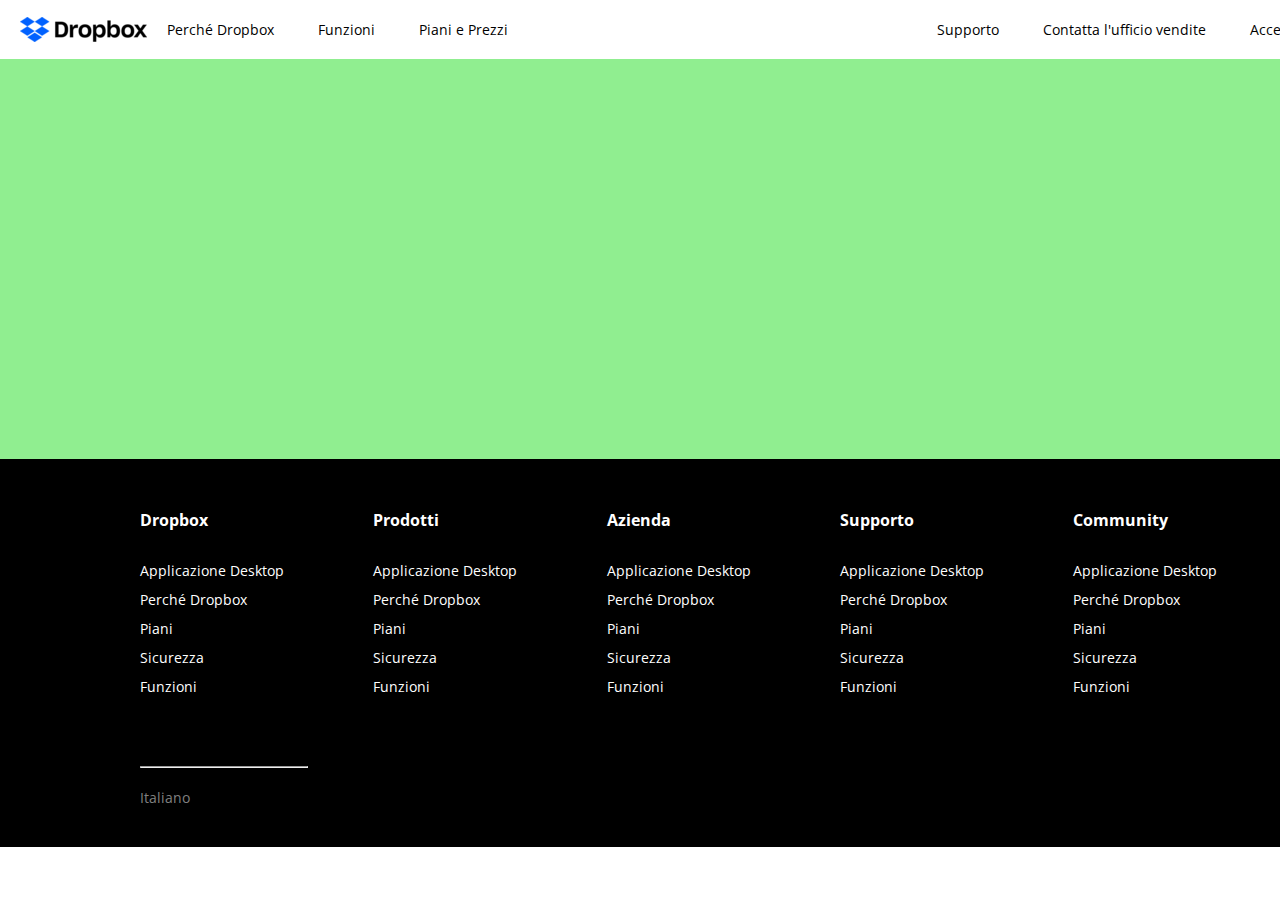
==== login.html @ 422f0d7e "create login" ====
<!DOCTYPE html>
<html lang="en">
<head>
    <meta charset="UTF-8">
    <meta name="viewport" content="width=device-width, initial-scale=1.0">
    <title>Dropbox Business</title>

    <link rel="preconnect" href="https://fonts.googleapis.com">
    <link rel="preconnect" href="https://fonts.gstatic.com" crossorigin>
    <link href="https://fonts.googleapis.com/css2?family=Open+Sans:wght@400;700&display=swap" rel="stylesheet">
    <!-- /Google Fonts -->
    
    <link rel="stylesheet" href="https://cdnjs.cloudflare.com/ajax/libs/font-awesome/6.4.0/css/all.min.css" integrity="sha512-iecdLmaskl7CVkqkXNQ/ZH/XLlvWZOJyj7Yy7tcenmpD1ypASozpmT/E0iPtmFIB46ZmdtAc9eNBvH0H/ZpiBw==" crossorigin="anonymous" referrerpolicy="no-referrer" />
    <!-- /Fontawesome -->

    <link rel="stylesheet" href="./css/style.css">
    <!-- /Link al css -->
</head>
<body>

    <header>

        <div class="h-container d-flex px-20">

            <div class="h-links1 d-flex">
                <div class="dropbox-logo">
                    <a href="#">
                        <img src="./img/logo-small.png" alt="dropbox logo">
                    </a>
                </div>
                <div class="links">
                    <a href="#">Perché Dropbox</a>
                    <a href="#">Funzioni</a>
                    <a href="#">Piani e Prezzi</a>
                </div>
            </div>

            <div class="h-links2 d-flex">
                <div class="links">
                    <a href="#">Supporto</a>
                    <a href="#">Contatta l'ufficio vendite</a>
                    <a href="#">Accedi</a>
                </div>
                <a href="#" class="a-btn">
                    Inizia
                </a>
            </div>

        </div>

    </header>
    <!-- /Header -->

    <main class="debug2">

    </main>
    <!-- /Header -->

    <footer>

        <div class="f-container container d-flex">

            <div class="f-item">
                <h3>
                    Dropbox
                </h3>
                <ul>
                    <li>
                        <a href="#">Applicazione Desktop</a>
                    </li>
                    <li>
                        <a href="#">Perché Dropbox</a>
                    </li>
                    <li>
                        <a href="#">Piani</a>
                    </li>
                    <li>
                        <a href="#">Sicurezza</a>
                    </li>
                    <li>
                        <a href="#">Funzioni</a>
                    </li>
                </ul>
            </div>
            <div class="f-item">
                <h3>
                    Prodotti
                </h3>
                <ul>
                    <li>
                        <a href="#">Applicazione Desktop</a>
                    </li>
                    <li>
                        <a href="#">Perché Dropbox</a>
                    </li>
                    <li>
                        <a href="#">Piani</a>
                    </li>
                    <li>
                        <a href="#">Sicurezza</a>
                    </li>
                    <li>
                        <a href="#">Funzioni</a>
                    </li>
                </ul>
            </div>
            <div class="f-item">
                <h3>
                    Azienda
                </h3>
                <ul>
                    <li>
                        <a href="#">Applicazione Desktop</a>
                    </li>
                    <li>
                        <a href="#">Perché Dropbox</a>
                    </li>
                    <li>
                        <a href="#">Piani</a>
                    </li>
                    <li>
                        <a href="#">Sicurezza</a>
                    </li>
                    <li>
                        <a href="#">Funzioni</a>
                    </li>
                </ul>
            </div>
            <div class="f-item">
                <h3>
                    Supporto
                </h3>
                <ul>
                    <li>
                        <a href="#">Applicazione Desktop</a>
                    </li>
                    <li>
                        <a href="#">Perché Dropbox</a>
                    </li>
                    <li>
                        <a href="#">Piani</a>
                    </li>
                    <li>
                        <a href="#">Sicurezza</a>
                    </li>
                    <li>
                        <a href="#">Funzioni</a>
                    </li>
                </ul>
            </div>
            <div class="f-item">
                <h3>
                    Community
                </h3>
                <ul>
                    <li>
                        <a href="#">Applicazione Desktop</a>
                    </li>
                    <li>
                        <a href="#">Perché Dropbox</a>
                    </li>
                    <li>
                        <a href="#">Piani</a>
                    </li>
                    <li>
                        <a href="#">Sicurezza</a>
                    </li>
                    <li>
                        <a href="#">Funzioni</a>
                    </li>
                </ul>
            </div>

            <div class="language">
                <hr>
                <div>
                    <i class="fa-solid fa-earth-europe"></i>
                    Italiano
                    <i class="fa-solid fa-caret-up"></i>
                </div>
            </div>

        </div>
        

    </footer>
    <!-- /Footer -->
    
</body>
</html>
---- css/style.css ----
/* #region Common */

    * {
        margin: 0;
        padding: 0;
        box-sizing: border-box;
    }

    :root {
        --light: white;
        --dark: black;
        --light-grey: #dfdfe1;
        --dark-grey: grey;
        --purple: #61092d;
        --bg-btn: #0061ff;
        --bg-btn-light: #478cfa;
        --bg-heroimg: #b4d0e7;
        --txt-check: #0c64ff;
        --bg-designit: #a2d39b;
        --bord-designit: #d1e9cd;
        --bg-arizona: #61082b;
        --bg-florida: #0093ce;
        --bg-topps: #ff1c1c;
        --bg-bicycle: #d5001f;
        --bg-hearst: #b4d0e7;
        --bg-lonely: #0d2481;
        --bg-clear: #ffd830;
        --bg-designit-quote: #f5f5f5;
    }

    body {
        font-family: 'Open Sans', sans-serif;
        font-size: 14px;
        min-width: 1400px;
    }

    header {
        position: sticky;
        top: 0;
        left: 0;
        background-color: var(--light);
    }

    footer {
        background-color: var(--dark);
    }

/* #endregion Common */

/* #region Utilities */

    .container {
        width: 80%;
        max-width: 1170px;
        margin: auto;
    }

    .container2 {
        width: 60%;
        max-width: 1000px;
        margin: auto;
    }

    .d-flex {
        display: flex;
    }

    .py-1 {
        padding-top: 1rem;
        padding-bottom: 1rem;
    }

    .px-1 {
        padding-left: 1rem;
        padding-right: 1rem;
    }

    .px-20 {
        padding-left: 20px;
        padding-right: 20px;
    }

    .p-rel {
        position: relative;
    }

    .a-btn {
        display: inline-block;
        background-color: var(--bg-btn);
        color: var(--light-grey);
        text-decoration: none;
        padding: 5px 15px;
        transition: all 300ms;
    }

    .a-btn:hover {
        background-color: var(--bg-btn-light);
        color: var(--light);
    }

/* #endregion Utilities */

/* #region Debug */

    .debug1 {
        background-color: orange;
        height: 100px;
    }

    .debug2 {
        background-color: lightgreen;
        height: 400px;
    }

    .debug3 {
        background-color: black;
        height: 100px;
    }

/* #endregion Debug */

/* #region Header */

    .h-container, .h-links1, .h-links2 {
        justify-content: space-between;
        align-items: center;
    }

    .dropbox-logo {
        line-height: 50%;
    }

    .h-container .links a {
        display: inline-block;
        text-decoration: none;
        color: var(--dark);
        padding: 20px 20px;
    }

    .h-container .links a:hover {
        border-bottom: 1px solid var(--dark);
    }

/* #endregion Header */

/* #region Hero Image */

    .heroimg-container {
        height: 500px;
        background-color: var(--bg-heroimg);
    }

    .heroimg-container2 {
        flex-wrap: wrap;
    }

    .heroimg-title {
        width: 80%;
        padding-top: 50px;
        padding-bottom: 30px;
        font-size: 32px;
    }

    .heroimg-par {
        width: calc(100% /12 *4);
        padding-right: 60px;
    }

    .heroimg-par .a-btn {
        margin: 20px 0;
    }

    .heroimg-par .cancel {
        padding-bottom: 40px;
    }

    .heroimg-par .arrow {
        font-size: 30px;
    }

    .heroimg-par .arrow a {
        color: var(--dark);
    }

    .heroimg-img {
        width: calc(100% /12 *8);
    }

    .heroimg-img img {
        width: 90%;
        max-width: 750px;
    }

/* #endregion Hero Image */

/* #region Piano business */

    .bsn-title {
        padding-top: 150px;
        padding-bottom: 40px;
        font-size: 20px;
    }

    .radio-btn {
        padding-bottom: 30px;
    }

    #mensile, #annuale {
        vertical-align: middle;
    }

    #annuale {
        margin-left: 30px;
    }

    .card-container {
        align-items: flex-start;
        justify-content: space-between;
        flex-wrap: wrap;
        padding-bottom: 100px;
    }

    .bsn-card {
        width: calc(100% /12 *3.5);
    }

    .bsn-card2 {
        width: 100%;
        padding-top: 30px;
    }

    .bsn-card-title {
        text-align: center;
        padding: 10px 0;
    }

    .bsn-card-title, .bsn-card-body, .bsn-card-body2 {
        border-top: 2px solid var(--light-grey);
        border-left: 1px solid var(--light-grey);
        border-right: 1px solid var(--light-grey);
    }

    .bsn-card-body {
        height: 750px;
    }

    .bsn-card-body, .bsn-card-body2 {
        padding: 20px 20px;
        border-bottom: 2px solid var(--light-grey);
    }

    .bsn-card-body .price {
        padding: 10px 0;
    }

    .bsn-card-body em {
        color: var(--dark-grey);
    }

    .bsn-card-body ul {
        list-style: none;
        padding-top: 20px;
    }

    .bsn-card-body li {
        padding-top: 10px;
    }

    .bsn-card-body .a-btn {
        width: 100%;
        text-align: center;
        margin: 20px 0;
    }

    .bsn-card-body hr {
        width: 30%;
        margin: 30px;
        margin-left: 0px;
    }

    .bsn-card-body .fa-check {
        color: var(--txt-check);
    }
    
    .bsn-card-body2 .col1 {
        width:  calc(100% /12 * 8);
    }

    .bsn-card-body2 .col2 {
        width: calc(100% /12 * 4);
        justify-content: flex-end;
        align-items: flex-start;
    }

    .bsn-card-body2 .ufficio-vendite {
        padding: 10px 0;
        padding-bottom: 30px;
    }

    .bsn-card-body2 .btn2 {
        padding: 10px 20px;
    }

/* #endregion Piano business */

/* #region Partner Dropbox */

    .partner {
        padding-bottom: 100px;
    }

    .partner .img {
        width: calc(100% /12 * 8);
    }

    .partner img {
        width: 90%;
        max-width: 600px;
    }

    .partner .par {
        width: calc(100% /12 * 4);
        padding-right: 40px;
    }

    .par div {
        padding: 20px 0;
    }

    .par .a-btn {
        background-color: var(--light);
        color: var(--dark);
        border: 1px solid var(--dark);
        padding: 10px 20px;
    }

    .par .a-btn:hover {
        background-color: var(--dark);
        color: var(--light);
    }

/* #endregion Partner Dropbox */

/* #region Operazioni Business*/

    .operaz-title {
        font-size: 20px;
        padding-bottom: 40px;
    }

    .operaz {
        align-items: center;
        justify-content: space-between;
        flex-wrap: wrap;
        padding-bottom: 100px;
    }

    .operaz-item {
        width: calc(100% /12 *3.5);
        padding-bottom: 30px;
    }

    .operaz img {
        width: 90%;
    }

    .operaz .operaz-card-img {
        text-align: center;
    }

    .operaz .operaz-card-title {
        padding: 10px 0;
    }
    
/* #endregion Operazioni Business */

/* #region Team */

    .team-title {
        font-size: 20px;
        padding-bottom: 40px;
        width: 50%;
    }

    .scopri {
        padding-bottom: 100px;
    }

/* #endregion Team */

/* #region Icone clienti */

    .clients {
        align-items: center;
    }
    
    .clients-item {
        width: calc(100% / 12 * 4);
    }

    .clients-item.lateral {
        flex-wrap: wrap;
    }

    .clients-card {
        width: 50%;
        aspect-ratio: 1/1;
        align-items: center;
        justify-content: center;
    }

    .clients-card img {
        width: 60%;
        filter: invert(1);
    }

    .clients-card.designit {
        background-color: var(--bg-designit);
        border: 10px solid var(--bord-designit);
    }

    .clients-card.arizona {
        background-color: var(--bg-arizona);
    }

    .clients-card.florida {
        background-color: var(--bg-florida);
    }

    .clients-card.topps {
        background-color: var(--bg-topps);
    }

    .clients-card.bicycle {
        background-color: var(--bg-bicycle);
    }

    .clients-card.hearst {
        background-color: var(--bg-hearst);
    }

    .clients-card.lonely {
        background-color: var(--bg-lonely);
    }

    .clients-card.clear {
        background-color: var(--bg-clear);
    }

    .clients-item.designit-quote {
        aspect-ratio: 1/1;
        padding: 30px;
        background-color: var(--bg-designit-quote);
    }

    .designit-logo img {
        width: 60%;
        padding-bottom: 40px;
    }
    
/* #endregion Icone clienti */

/* #region Porta Dropbox  */

    .porta-dropbox {
        background-color: var(--bg-heroimg);
    }

    .porta-dropbox-cont {
        padding: 100px 0;
        justify-content: space-between;
        align-items: center;
    }

    .porta-dropbox-cont .title {
        width: 50%;
        font-size: 20px;
        color: var(--purple);
    }

    .porta-dropbox-cont .a-btn {
        background-color: var(--light);
        color: var(--dark);
    }

    .porta-dropbox-cont .a-btn:hover {
        background-color: var(--dark);
        color: var(--light);
    }

/* #endregion Porta Dropbox  */

/* #region FAQ  */

    .faq {
        padding: 100px 0;
    }

    .faq-title {
        padding-bottom: 40px;
        font-size: 20px;
    }

    .faq-container {
        padding: 40px 0;
        padding-right: 20px;
        border-top: 1px solid var(--dark);
        border-bottom: 1px solid var(--dark);
    }

    .question {
        align-items: center;
        justify-content: space-between;
    }

    .answer {
        display: none;
        padding-top: 20px;
    }

    .faq-container:hover .answer {
        display: block;
    }

    .fa-chevron-up {
        display: none;
    }

    .faq-container:hover .fa-chevron-down {
        display: none;
    }

    .faq-container:hover .fa-chevron-up {
        display: block;
    }

/* #endregion FAQ  */

/* #region FAQ con transizione 

.faq {
    padding: 100px 0;
}

.faq-title {
    padding-bottom: 40px;
    font-size: 20px;
}

.faq-container {
    padding: 40px 0;
    padding-right: 20px;
    border-top: 1px solid var(--dark);
    border-bottom: 1px solid var(--dark);
    height: 98px;
    transition: all 1s;
}

.question {
    align-items: center;
    justify-content: space-between;
}

.answer {
    opacity: 0;
    padding-top: 20px;
    transition: all 1s;
}

.faq-container:hover {
    height: 150px;
}

.faq-container:hover .answer {
    opacity: 1;
}

.fa-chevron-up {
    display: none;
}

.faq-container:hover .fa-chevron-down {
    display: none;
}

.faq-container:hover .fa-chevron-up {
    display: block;
}

 #endregion FAQ  */

/* #region Footer  */

    .f-container {
        color: var(--light);
        justify-content: space-between;
        flex-wrap: wrap;
    }

    .f-item {
        width: calc(100% /12 * 2);
        padding: 50px 0;
    }

    .f-item ul {
        list-style: none;
        padding-top: 20px;
    }

    .f-item li {
        padding-top: 10px;
    }

    .f-item a {
        color: var(--light);
        text-decoration: none;
    }

    .f-item a:hover {
        text-decoration: underline;
    }

    .language {
        width: 100%;
        padding-bottom: 40px;
        color: var(--dark-grey);
    }

    .language hr {
        width: 15%;
        margin: 20px 0;
        margin-left: 0px;
        color: var(--light);
    }

/* #endregion Footer  */
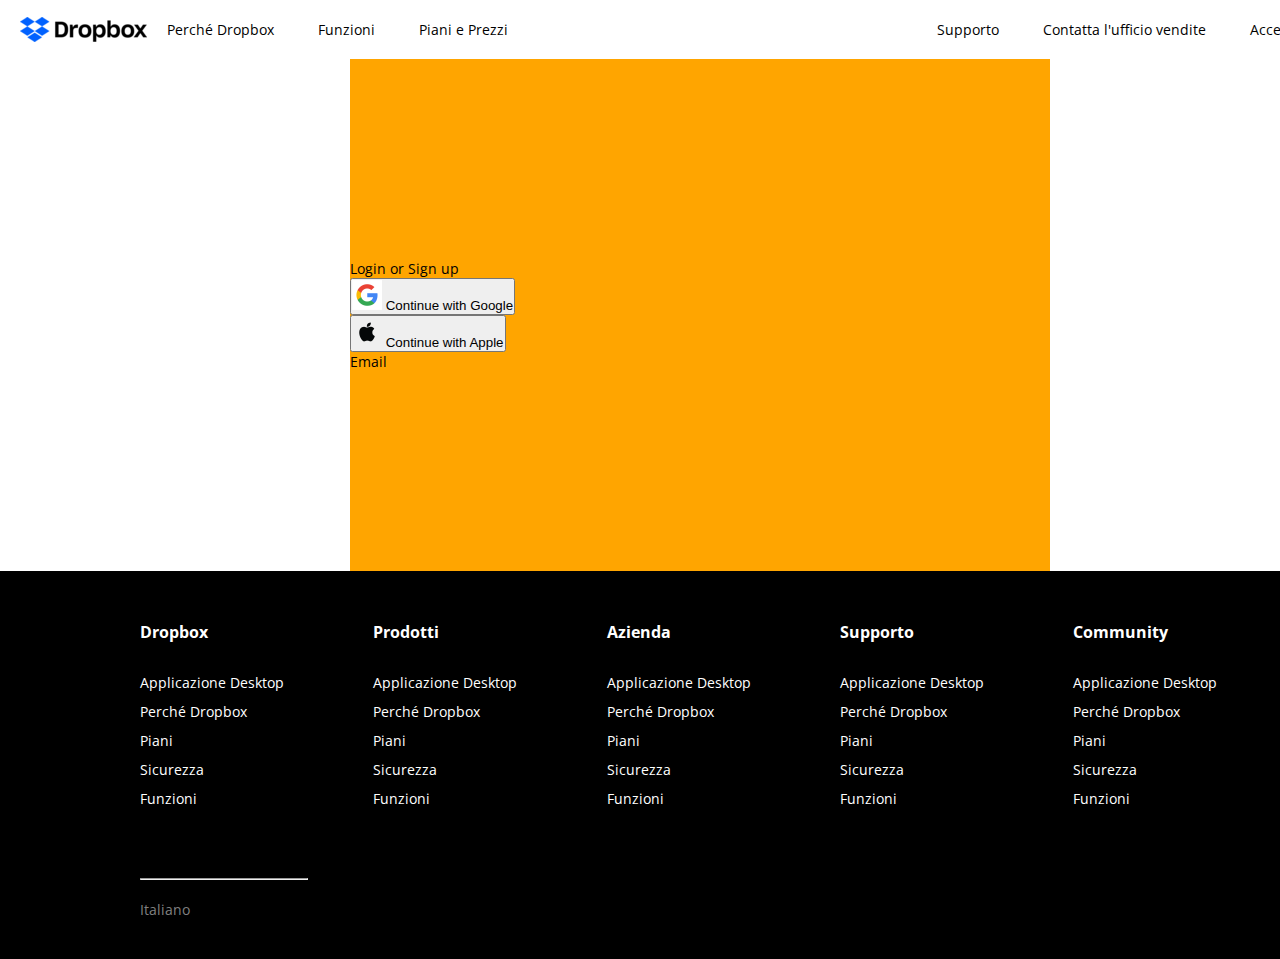
==== commit c993f2ae: "pagina login prima bozza" ====
--- a/login.html
+++ b/login.html
@@ -3,7 +3,7 @@
 <head>
     <meta charset="UTF-8">
     <meta name="viewport" content="width=device-width, initial-scale=1.0">
-    <title>Dropbox Business</title>
+    <title>Login - Dropbox</title>
 
     <link rel="preconnect" href="https://fonts.googleapis.com">
     <link rel="preconnect" href="https://fonts.gstatic.com" crossorigin>
@@ -51,7 +51,33 @@
     </header>
     <!-- /Header -->
 
-    <main class="debug2">
+    <main>
+
+        <div class="login-container">
+
+            <div>
+                Login or Sign up
+            </div>
+
+            <div>
+                <button class="google-btn">
+                    <img src="./img/google-logo.jpg" alt="google logo">
+                    Continue with Google
+                </button>
+            </div>
+
+            <div>
+                <button class="apple-btn">
+                    <img src="./img/apple-logo.webp" alt="apple logo">
+                    Continue with Apple
+                </button>
+            </div>
+
+            <div>
+                Email
+            </div>
+
+        </div>
 
     </main>
     <!-- /Header -->
--- a/css/style.css
+++ b/css/style.css
@@ -635,3 +635,25 @@
     }
 
 /* #endregion Footer  */
+
+
+/* #region login main */
+
+    .login-container {
+        width: 50%;
+        margin: auto;
+        padding: 200px 0;
+        background-color: orange;
+    }
+
+    .google-btn img {
+        width: 30px;
+    }
+
+    .apple-btn img {
+        width: 30px;
+    }
+
+
+
+/* #endregion login main */
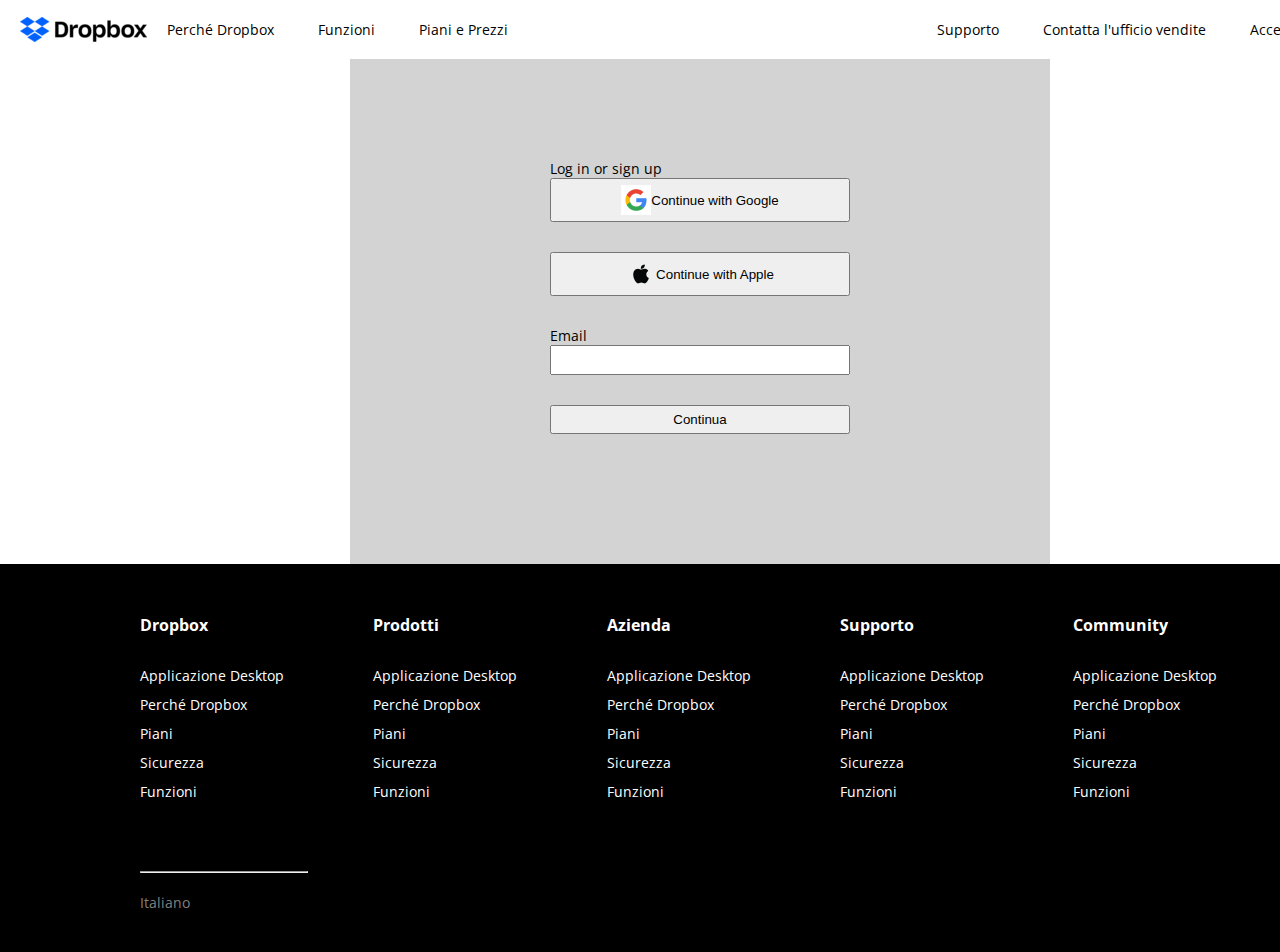
==== commit 7ddf140c: "pagina login seconda bozza" ====
--- a/login.html
+++ b/login.html
@@ -53,34 +53,46 @@
 
     <main>
 
-        <div class="login-container">
+        <div class="login-container d-flex">
 
             <div>
-                Login or Sign up
-            </div>
-
-            <div>
-                <button class="google-btn">
-                    <img src="./img/google-logo.jpg" alt="google logo">
-                    Continue with Google
-                </button>
-            </div>
-
-            <div>
-                <button class="apple-btn">
-                    <img src="./img/apple-logo.webp" alt="apple logo">
-                    Continue with Apple
-                </button>
-            </div>
-
-            <div>
-                Email
+                <div>
+                    Log in or sign up
+                </div>
+                <div class="btn">
+                    <button class="google-btn d-flex">
+                        <img src="./img/google-logo.jpg" alt="google logo">
+                        <div>
+                            Continue with Google
+                        </div>
+                    </button>
+                </div>
+                <div class="btn">
+                    <button class="apple-btn d-flex">
+                        <img src="./img/apple-logo.webp" alt="apple logo">
+                        <div>
+                            Continue with Apple
+                        </div>
+                    </button>
+                </div>
+                <div class="email">
+                    Email
+                </div>
+                <div class="email">
+                    <input type="email" id="email">
+                </div>
+                <div  class="btn">
+                    <button>
+                        Continua
+                    </button>
+                </div>
             </div>
 
         </div>
+        <!-- /Login section -->
 
     </main>
-    <!-- /Header -->
+    <!-- /Main -->
 
     <footer>
 
--- a/css/style.css
+++ b/css/style.css
@@ -642,8 +642,29 @@
     .login-container {
         width: 50%;
         margin: auto;
-        padding: 200px 0;
-        background-color: orange;
+        padding: 100px 0;
+        background-color: lightgrey;
+        justify-content: center;
+    }
+
+    .login-container .btn {
+        padding-bottom: 30px;
+    }
+
+    .login-container button {
+        width: 300px;
+        padding: 5px;
+        align-items: center;
+        justify-content: center;
+    }
+    
+    .login-container input {
+        margin-bottom: 30px;
+    }
+
+    .login-container input {
+        width: 300px;
+        height: 30px;
     }
 
     .google-btn img {
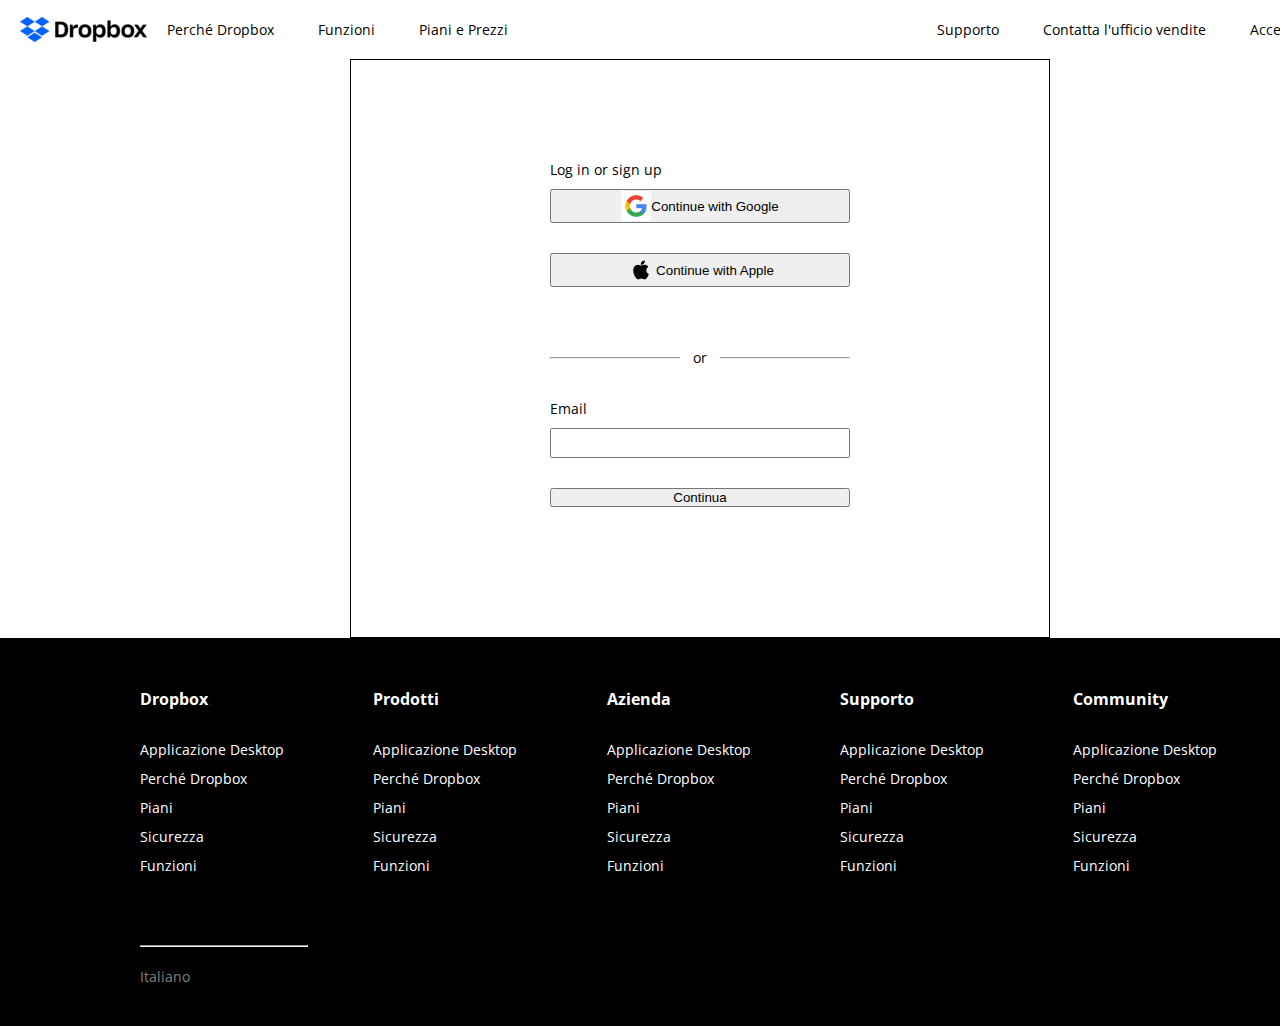
==== commit 4afca1d9: "pagina login terza bozza" ====
--- a/login.html
+++ b/login.html
@@ -56,9 +56,10 @@
         <div class="login-container d-flex">
 
             <div>
-                <div>
+                <div class="text">
                     Log in or sign up
                 </div>
+
                 <div class="btn">
                     <button class="google-btn d-flex">
                         <img src="./img/google-logo.jpg" alt="google logo">
@@ -67,6 +68,7 @@
                         </div>
                     </button>
                 </div>
+
                 <div class="btn">
                     <button class="apple-btn d-flex">
                         <img src="./img/apple-logo.webp" alt="apple logo">
@@ -75,14 +77,24 @@
                         </div>
                     </button>
                 </div>
-                <div class="email">
+
+                <div class="line d-flex">
+                    <hr>
+                    <div>
+                        or
+                    </div>
+                </div>
+
+                <div class="text">
                     Email
                 </div>
+
                 <div class="email">
                     <input type="email" id="email">
                 </div>
+
                 <div  class="btn">
-                    <button>
+                    <button class="d-flex">
                         Continua
                     </button>
                 </div>
--- a/css/style.css
+++ b/css/style.css
@@ -643,8 +643,12 @@
         width: 50%;
         margin: auto;
         padding: 100px 0;
-        background-color: lightgrey;
         justify-content: center;
+        border: 1px solid black;
+    }
+
+    .login-container .text {
+        padding-bottom: 10px;
     }
 
     .login-container .btn {
@@ -653,18 +657,14 @@
 
     .login-container button {
         width: 300px;
-        padding: 5px;
         align-items: center;
         justify-content: center;
     }
     
-    .login-container input {
-        margin-bottom: 30px;
-    }
-
     .login-container input {
         width: 300px;
         height: 30px;
+        margin-bottom: 30px;
     }
 
     .google-btn img {
@@ -675,6 +675,27 @@
         width: 30px;
     }
 
+    .line {
+        align-items: center;
+        position: relative;
+        margin: 40px 0;
+    }
+
+    .line hr {
+        width: 100%;    
+    }
+
+    .line div {
+        background-color: var(--light);
+        width: 40px;
+        height: 20px;
+        text-align: center;
+        position: absolute;
+        left: 50%;
+        transform: translatex(-50%);
+    }
+
+
 
 
 /* #endregion login main */
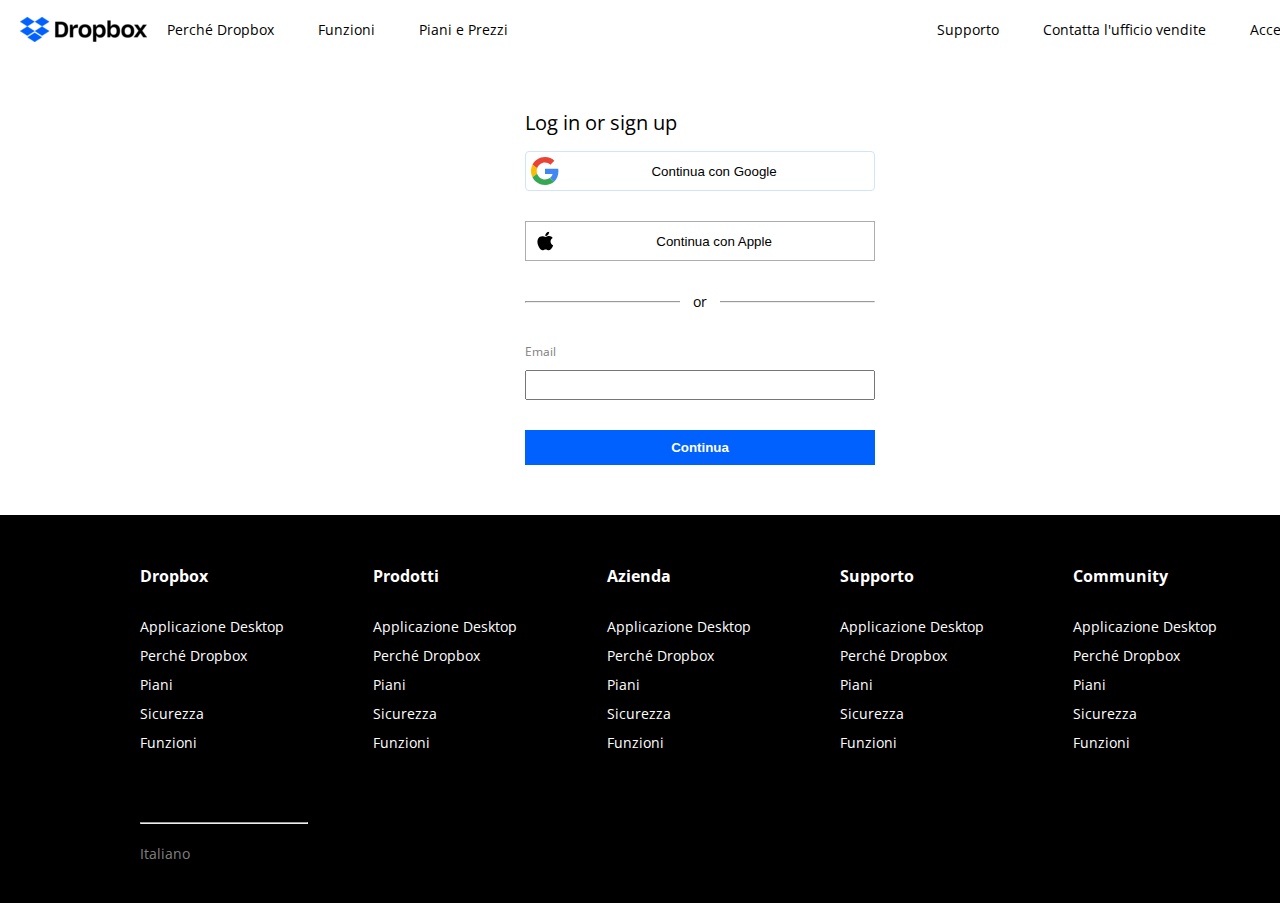
==== commit 60d9511b: "pagina login terminata" ====
--- a/login.html
+++ b/login.html
@@ -56,27 +56,23 @@
         <div class="login-container d-flex">
 
             <div>
-                <div class="text">
+                <div class="title">
                     Log in or sign up
                 </div>
 
-                <div class="btn">
-                    <button class="google-btn d-flex">
-                        <img src="./img/google-logo.jpg" alt="google logo">
-                        <div>
-                            Continue with Google
-                        </div>
-                    </button>
-                </div>
-
-                <div class="btn">
-                    <button class="apple-btn d-flex">
-                        <img src="./img/apple-logo.webp" alt="apple logo">
-                        <div>
-                            Continue with Apple
-                        </div>
-                    </button>
-                </div>
+                <button class="google btn d-flex">
+                    <img src="./img/google-logo.svg" alt="google logo">
+                    <div>
+                        Continua con Google
+                    </div>
+                </button>
+
+                <button class="apple btn d-flex">
+                    <img src="./img/apple-logo.svg" alt="apple logo">
+                    <div>
+                        Continua con Apple
+                    </div>
+                </button>
 
                 <div class="line d-flex">
                     <hr>
@@ -85,7 +81,7 @@
                     </div>
                 </div>
 
-                <div class="text">
+                <div class="email-label">
                     Email
                 </div>
 
@@ -93,11 +89,10 @@
                     <input type="email" id="email">
                 </div>
 
-                <div  class="btn">
-                    <button class="d-flex">
-                        Continua
-                    </button>
-                </div>
+                <button class="continua">
+                    Continua
+                </button>
+
             </div>
 
         </div>
--- a/css/style.css
+++ b/css/style.css
@@ -642,40 +642,59 @@
     .login-container {
         width: 50%;
         margin: auto;
-        padding: 100px 0;
+        padding: 50px 0;
         justify-content: center;
-        border: 1px solid black;
-    }
-
-    .login-container .text {
-        padding-bottom: 10px;
+    }
+
+    .login-container .title {
+        padding-bottom: 15px;
+        font-size: 20px;
+    }
+
+    .login-container button, .login-container input {
+        width: 350px;
     }
 
     .login-container .btn {
-        padding-bottom: 30px;
-    }
-
-    .login-container button {
-        width: 300px;
         align-items: center;
-        justify-content: center;
+        justify-content: space-between;
+        padding: 5px;
+        background-color: var(--light);
+    }
+
+    .login-container .btn.google {
+        margin-bottom: 30px;
+        border: 1px solid #d2e3fc;
+        border-radius: 4px;
+    }
+
+    .login-container .btn.google:hover {
+        background-color: #f1f7ff;
+        border: 1px solid #d2e3fc;
+    }
+
+    .login-container .btn.apple {
+        border: 1px solid #adadad;
+    }
+
+    .login-container .btn.apple:hover {
+        background-color: #dfdfdf;
+    }
+
+    .login-container .btn img {
+        width: calc(100% /12*1);
+    }
+
+    .login-container .btn div {
+        width: calc(100% /12*11);
     }
     
     .login-container input {
-        width: 300px;
         height: 30px;
         margin-bottom: 30px;
     }
 
-    .google-btn img {
-        width: 30px;
-    }
-
-    .apple-btn img {
-        width: 30px;
-    }
-
-    .line {
+    .login-container .line {
         align-items: center;
         position: relative;
         margin: 40px 0;
@@ -695,7 +714,22 @@
         transform: translatex(-50%);
     }
 
-
-
+    .login-container .email-label {
+        font-size: 12px;
+        color: var(--dark-grey);
+        padding-bottom: 10px;
+    }
+
+    .login-container .continua {
+        background-color: #0061fe;
+        color: var(--light);
+        font-weight: bold;
+        padding: 10px;
+        border: none;
+    }
+
+    .login-container .continua:hover {
+        background-color: #0057e5;
+    }
 
 /* #endregion login main */
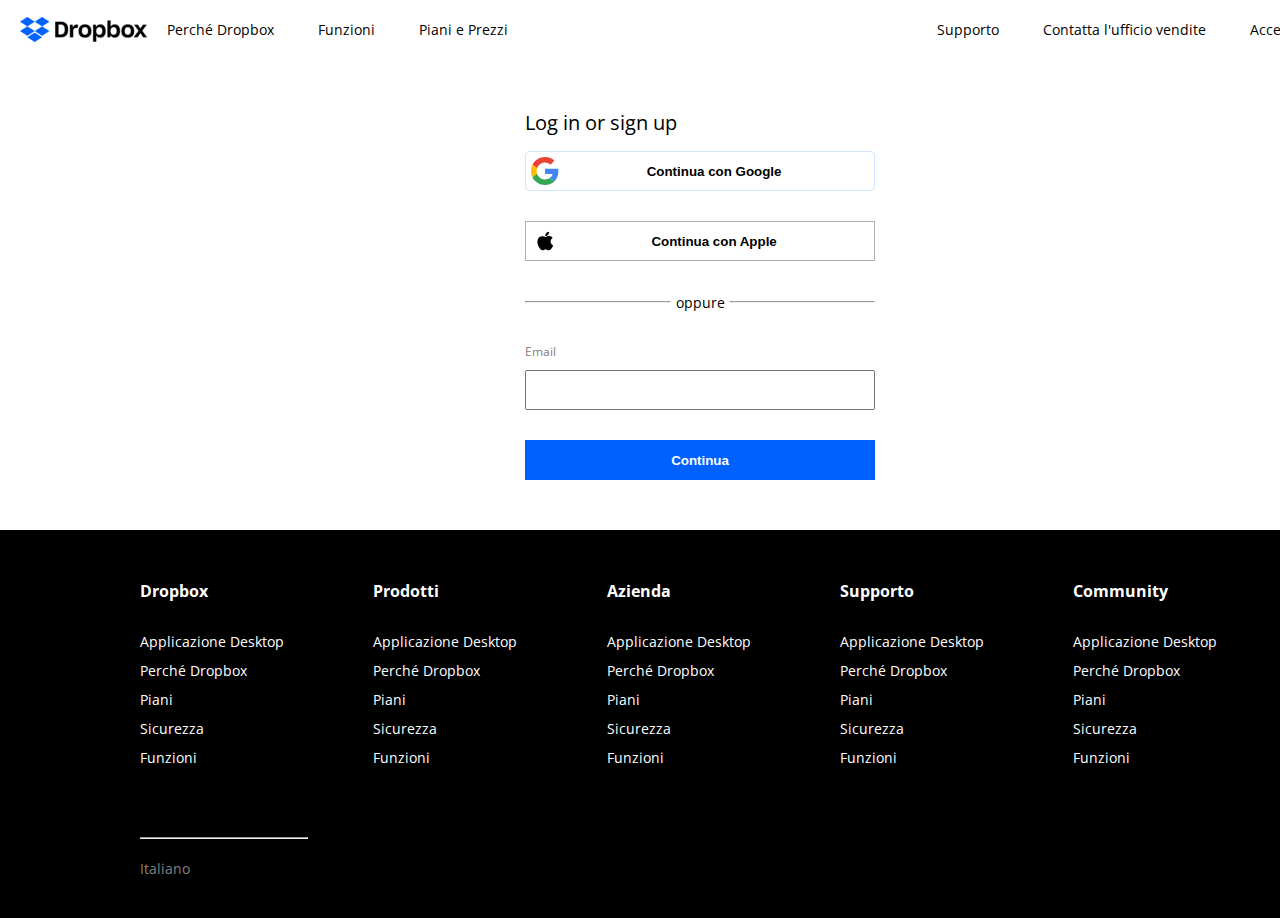
==== commit 4ae98338: "minor fix" ====
--- a/login.html
+++ b/login.html
@@ -77,7 +77,7 @@
                 <div class="line d-flex">
                     <hr>
                     <div>
-                        or
+                        oppure
                     </div>
                 </div>
 
--- a/css/style.css
+++ b/css/style.css
@@ -660,6 +660,8 @@
         justify-content: space-between;
         padding: 5px;
         background-color: var(--light);
+        transition: background-color 300ms;
+        font-weight: bold;
     }
 
     .login-container .btn.google {
@@ -670,7 +672,6 @@
 
     .login-container .btn.google:hover {
         background-color: #f1f7ff;
-        border: 1px solid #d2e3fc;
     }
 
     .login-container .btn.apple {
@@ -687,17 +688,12 @@
 
     .login-container .btn div {
         width: calc(100% /12*11);
-    }
-    
-    .login-container input {
-        height: 30px;
-        margin-bottom: 30px;
     }
 
     .login-container .line {
         align-items: center;
         position: relative;
-        margin: 40px 0;
+        padding: 40px 0;
     }
 
     .line hr {
@@ -706,8 +702,7 @@
 
     .line div {
         background-color: var(--light);
-        width: 40px;
-        height: 20px;
+        padding: 4px 5px;
         text-align: center;
         position: absolute;
         left: 50%;
@@ -720,11 +715,16 @@
         padding-bottom: 10px;
     }
 
+    .login-container input {
+        height: 40px;
+        margin-bottom: 30px;
+    }
+
     .login-container .continua {
         background-color: #0061fe;
         color: var(--light);
         font-weight: bold;
-        padding: 10px;
+        height: 40px;
         border: none;
     }
 
